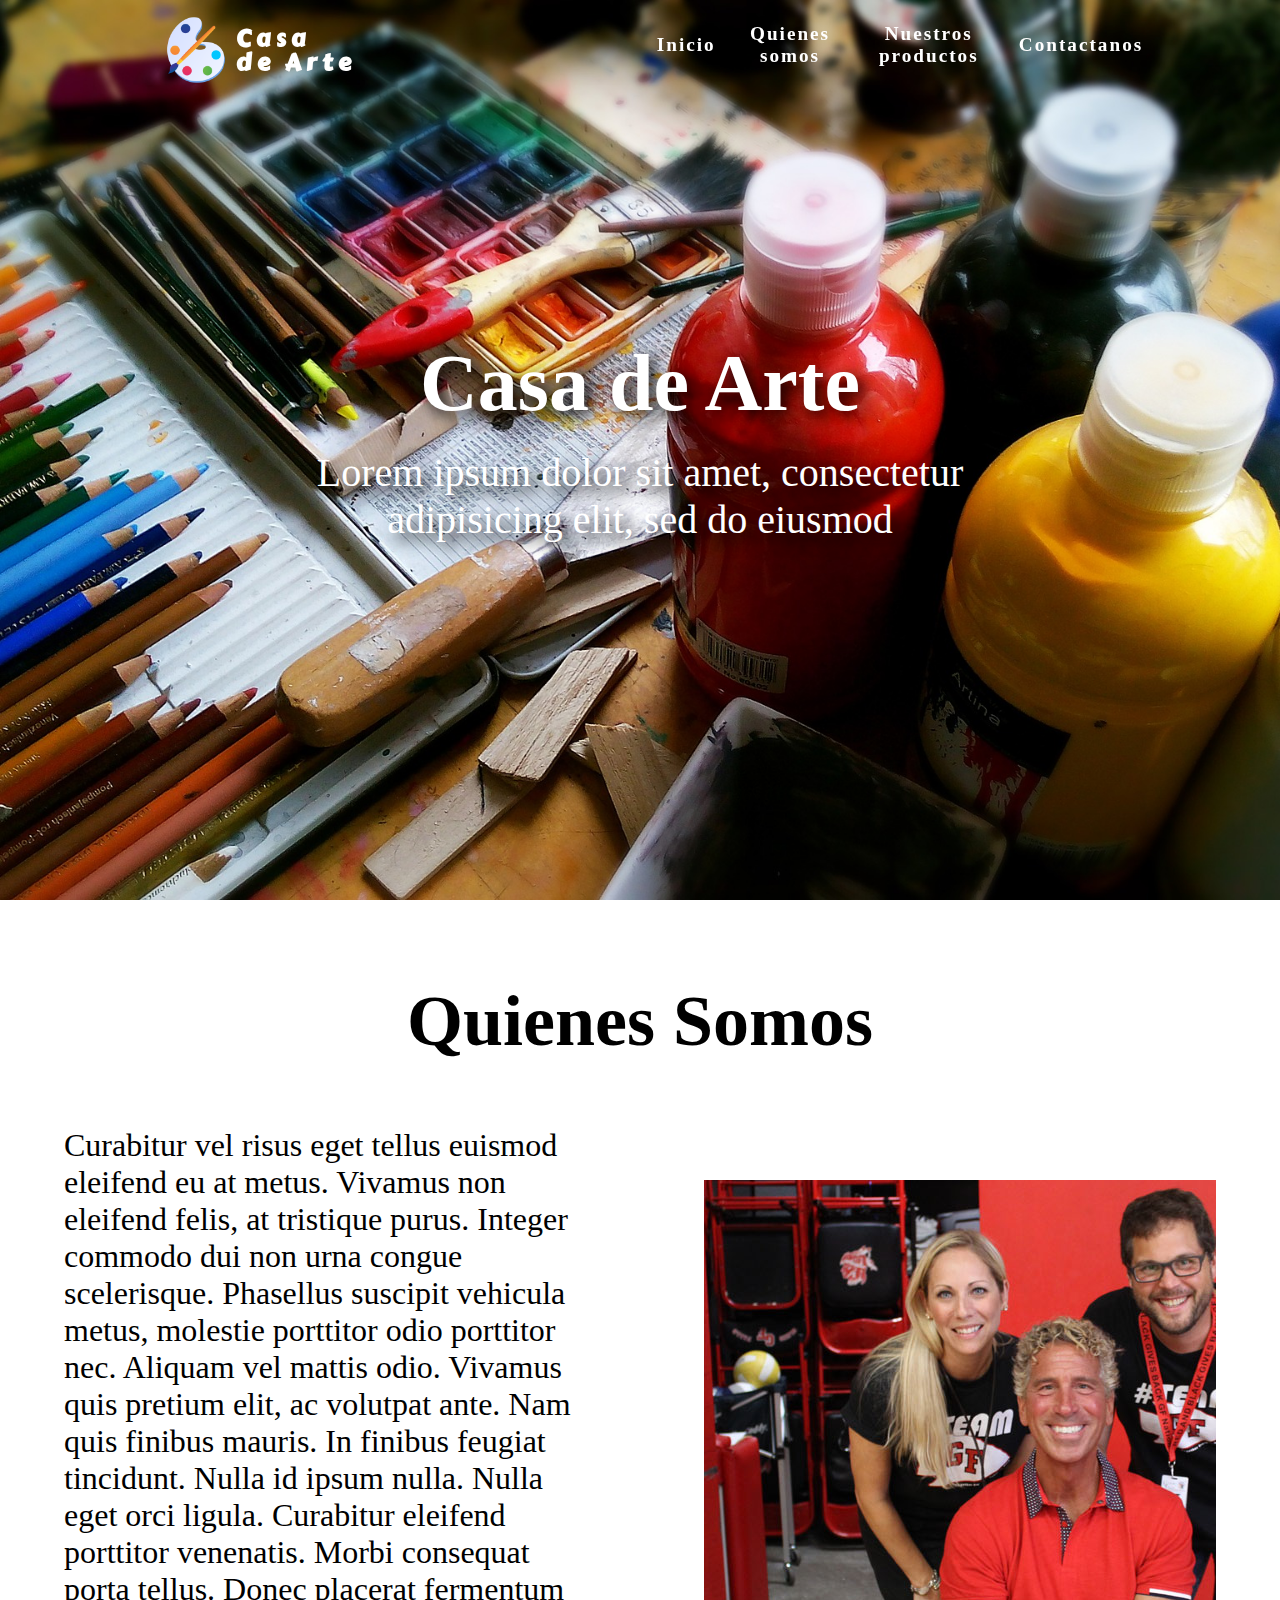
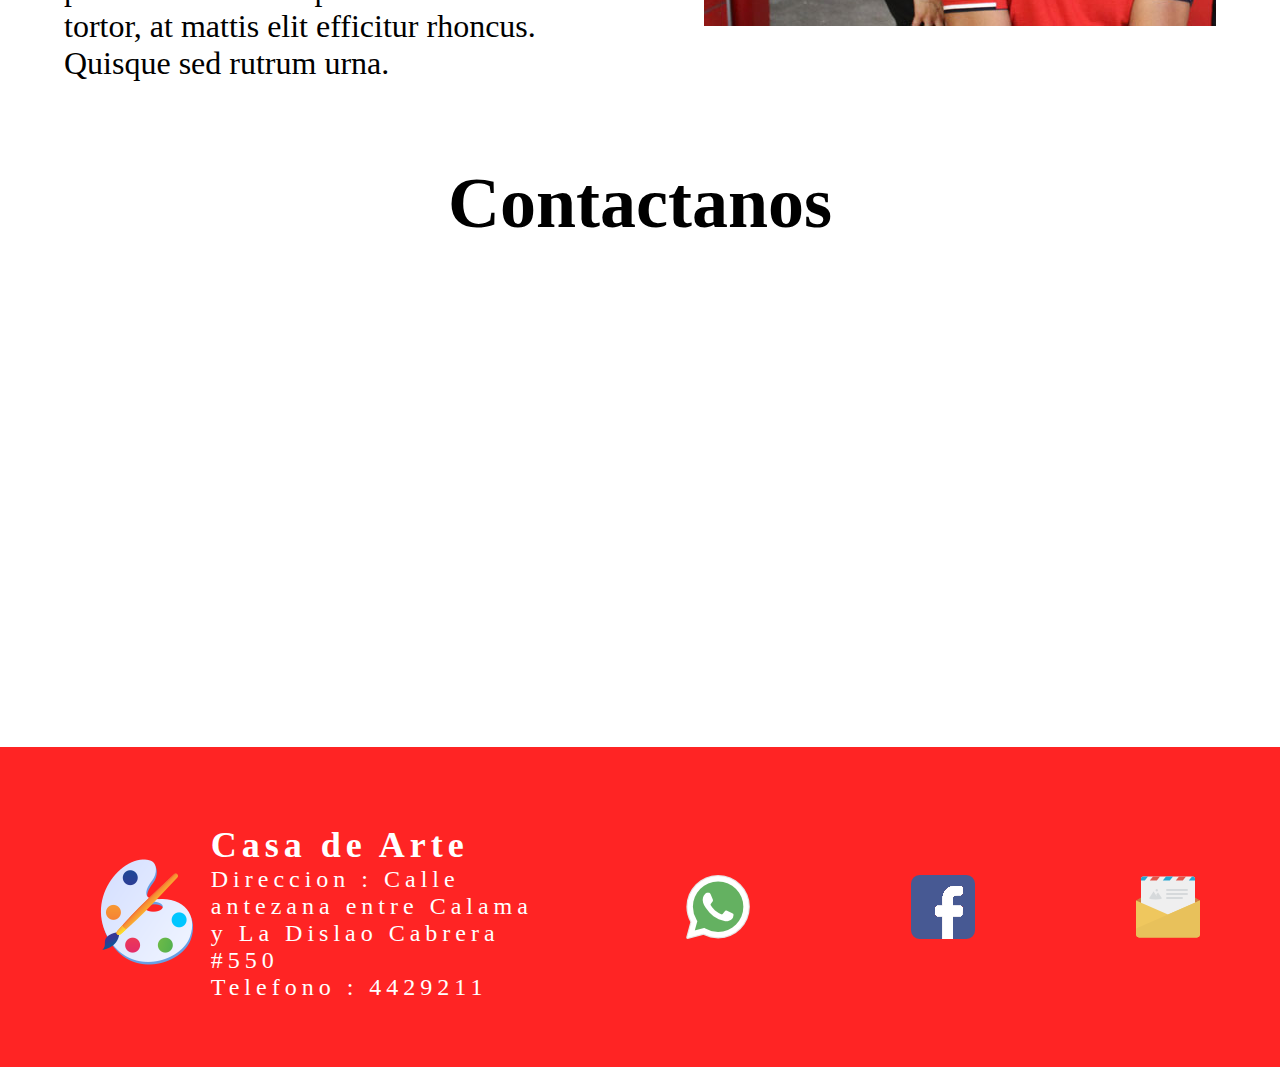
==== index.html @ deaa5f7b "primer commit" ====
<!DOCTYPE html>
	<html>
	<head>
		<meta charset="utf-8">
		<title>Casa de Arte</title>
		<link rel="stylesheet" type="text/css" href="css/estilos.css">
		<link href="https://fonts.googleapis.com/css?family=Carter+One|Merienda+One&display=swap" rel="stylesheet">

		<meta name="viewport" content="width=device-width, user-scalable=no">
	</head>
	<body>
		<header>
			<div class="menu">
				<div class="logo">
					<img src="imagenes/logo.png">
					<h2>Casa<br>de Arte</h2>
				</div>	
				<ul class="nav-links">
					<li><a href="#inicio">Inicio</a></li>
					<li><a href="#quienes">Quienes somos</a></li>
					<li><a href="productos2.php">Nuestros productos</a></li>
					<li><a href="#contacto">Contactanos</a></li>
				</ul>
				<div class="burger">
					<div class="linea1"></div>
					<div class="linea2"></div>
					<div class="linea3"></div>
				</div>
			</div>
			<div class="contenedor" id="inicio">
				<div class="titulo">
					<h1>Casa de Arte</h1>
					<p>
						Lorem ipsum dolor sit amet, consectetur adipisicing elit, sed do eiusmod
					</p>
				</div>
			</div>
		</header>
		<main>
			<section class="quienes" id="quienes">
				<div class="titulo">
					<h2>Quienes Somos</h2>
				</div>
				<div class="contenedor">
					<div class="texto">
						<p>
							Curabitur vel risus eget tellus euismod eleifend eu at metus. Vivamus non eleifend felis, at tristique purus. Integer commodo dui non urna congue scelerisque. Phasellus suscipit vehicula metus, molestie porttitor odio porttitor nec. Aliquam vel mattis odio. Vivamus quis pretium elit, ac volutpat ante. Nam quis finibus mauris. In finibus feugiat tincidunt.

							Nulla id ipsum nulla. Nulla eget orci ligula. Curabitur eleifend porttitor venenatis. Morbi consequat porta tellus. Donec placerat fermentum tortor, at mattis elit efficitur rhoncus. Quisque sed rutrum urna.
						</p>
					</div>
					
					<div class="contenedor-imagen">
						<img src="imagenes/personal.jpg">
					</div>
				</div>
				
			</section>
			<section class="contacto" id="contacto">
				<div class="titulo">
					<h2>Contactanos</h2>
				</div>
				<iframe src="https://www.google.com/maps/embed?pb=!1m14!1m12!1m3!1d1295.2838510339052!2d-66.15422005354164!3d-17.390333885332655!2m3!1f0!2f0!3f0!3m2!1i1024!2i768!4f13.1!5e0!3m2!1ses-419!2sbo!4v1571237536234!5m2!1ses-419!2sbo" width="100%" height="450" frameborder="0" style="border:0;" allowfullscreen=""></iframe>
			</section>
		</main>
		<footer>
			<div class="contenedor">
				<div class="logo">
					<img src="imagenes/logo.png" size="60x60">
					<div class="descripcion">
						<h2>Casa de Arte</h2>
						<p>Direccion : Calle antezana entre Calama y La Dislao Cabrera #550</p>
						<p>Telefono  : 4429211</p>
					</div>
					
				</div>
				<div class="redes-sociales">
					
					<a href=""><img src="imagenes/whatsapp.png"></a>
					<a href=""><img src="imagenes/facebook.png"></a>
					<a href=""><img src="imagenes/carta.png"></a>
					
				</div>
			</div>
		</footer>
		
		<script src="https://ajax.googleapis.com/ajax/libs/jquery/3.4.1/jquery.min.js"></script>
		<script type="text/javascript" src="js/burger.js"></script> 

		<script type="text/javascript" src="js/menu.js"></script>
	</body>
	</html>
---- css/estilos.css ----
*{
	margin: 0;
	padding: 0;
	box-sizing: border-box;
	/*font-family: 'Arimo', sans-serif;*/
	scroll-behavior: smooth;
	font-family: 'Merienda One', cursive;
}

header{
	background: url(../imagenes/portada.jpg);
	width: 100%;
	height: 100vh;
	background-size: cover;
	background-position: center;
}

.menu{
	position: fixed;
	width: 100%;
	min-height: 8vh;
	display: flex;
	align-items: center;
	justify-content: space-around;
	transition: 1s;
	color: white;
	z-index: 999;
}

.logo{
	/*width: 30%;*/
	display: flex;

	letter-spacing: 5px;
	font-size: 20px;
	justify-content: space-around;
	align-items: center;
	margin-top: 10px;
	margin-left: 2rem;
}

.menu .logo .menu-icono{
	display: none;
}

.menu .logo h2{
	font-size: 1.5rem;
	font-family: 'Carter One';
	line-height: 100%;
	width: 8rem;
}

.menu .logo img{
	display: block;
	max-width: 80px;
	max-height: 80px;
}

.nav-links{
	width: 40%;
	transition: 1s;
	margin-left: 2rem;
	display: flex;
	justify-content: space-around;
	letter-spacing: 2px;
	list-style: none;
	text-align: center;
	align-items: center;
}

.nav-links li{
	/*display: inline-block;*/
	font-family: 'Merienda One', cursive;
	padding: 0.8rem;
	font-size: 1.2rem;
	transition: .5s;

}

.nav-links li a{
	text-decoration: none;
	color: white;
	font-weight: bold;
}


.nav-links li:hover{
	transition: .5s;
	/*padding: 10px 20px 10px 20px;
	background: wheat;*/
	border: 0 solid white;
	transform: scale(1.2);
}

.burger{
	display: none;
}

.burger div{
	width: 35px;
	height: 5px;
	background-color: white;
	margin: 5px;
	border-radius: 1px;
	transition: all 0.3s ease;
}

header .contenedor{
	display: flex;
	height: 100vh;
	width: 100%;
}

header .contenedor .titulo{
	margin: auto;
	font-size: 2.5rem;
	color: white;
	width: 60%;
}

header .contenedor .titulo h1{
	position: relative;
	text-align: center;
	text-shadow:5px 5px 15px black;
	bottom: 20px;
}

header .contenedor .titulo p{
	text-align: center;
	text-shadow:8px 8px 15px black;
}

.quienes{
	padding-top: 5rem;
	justify-content: center;
}

.quienes .titulo{
	text-align: center;
	font-size: 3rem;
}

.quienes .contenedor{
	margin-top: 4rem;
	width: 100%;
	display: flex;
	justify-content: space-around;
	align-items: center;
	
}

.quienes .contenedor .texto{
	margin: auto;
	width: 40%;
	font-size: 2rem;
}

.quienes .contenedor .contenedor-imagen{
	width: 40%;
	margin: auto;
	overflow: hidden;
}

.contacto{
	padding-top: 5rem;
	justify-content: center;
}

.contacto .titulo{
	text-align: center;
	font-size: 3rem;
	margin-bottom: 3rem;
}

footer{
	height: 20rem;
}

footer .contenedor{
	display: flex;
	background: rgb(255,36,36);
	justify-content: space-around;
	height: 100%;
	color: white;
}

footer .contenedor .logo{
	display: flex;
	justify-content: center;
	align-items: center;
}

footer .contenedor .logo .descripcion{
	width: 60%;
	font-size: 1.5rem;
}

footer .contenedor .redes-sociales{
	width: 100%;
	display: flex;
	justify-content: space-around;
	align-items: center;
}

footer .contenedor .redes-sociales img{
	display: block;
	max-width: 80px;
	max-height: 80px;

}

@media (max-width: 800px) {

	.menu{
		height: 8vh;
	}
	.menu .logo .menu-icono{
		display: block;
		float: right;
		width: 24px;
		height: 24px;
		margin: 0px 100px 0 0;
	}

	.nav-links{
		position: absolute;
		right: 0px;
		height: 92vh;
		top: 8vh;
		background-color: rgba(200,40,40, .97);
		display: flex;
		align-items: center;
		width: 50%;
		transform: translateX(100%);
		transition: transform 0.5s ease-in;

		display: flex;
		flex-direction: column;
		align-items: center;
	}

	.nav-links li{
		opacity: 0;
	}

	.burger{
		display: block;
		cursor: pointer;
	}

	header .contenedor .titulo{
		margin: auto;
		font-size: 1.8rem;
		color: white;
		width: 80%;
	}

	.quienes{
		padding-top: 3rem;
		justify-content: center;
	}

	.quienes .titulo{
		text-align: center;
		font-size: 1.8rem;
	}

	.quienes .contenedor{
		margin-top: 3rem;
		width: 100%;
		flex-direction: column;
		justify-content: space-around;
		align-items: center;
		
	}

	.quienes .contenedor .texto{
		margin: auto;
		width: 80%;
		font-size: 2rem;
		margin-bottom: 2rem;

	}

	.quienes .contenedor .contenedor-imagen{
		width: 100%;
		margin-top: 1.5rem;
		margin: auto;
		overflow: hidden;
	}

	.contacto{
		padding-top: 3rem;
		justify-content: center;
	}

	.contacto .titulo{
		text-align: center;
		font-size: 1.8rem;
		margin-bottom: 3rem;
	}

	footer .contenedor{
	flex-direction: column;
	text-align: center;
	}

	footer .contenedor .redes-sociales{
		margin-top: 2rem;
	}

}

.nav-active{
	transform: translateX(0%);
}

@keyframes menufade{
	from{
		opacity: 0;
		transform: translateX(50px);
	}
	to{
		opacity: 1;
		transform: translateX(0px);
	}
}

.rotar .linea1{
	transform: rotate(-45deg) translate(-5px, 8px);
}
.rotar .linea2{
	opacity: 0;
}
.rotar .linea3{
	transform: rotate(45deg) translate(-5px, -8px);
}
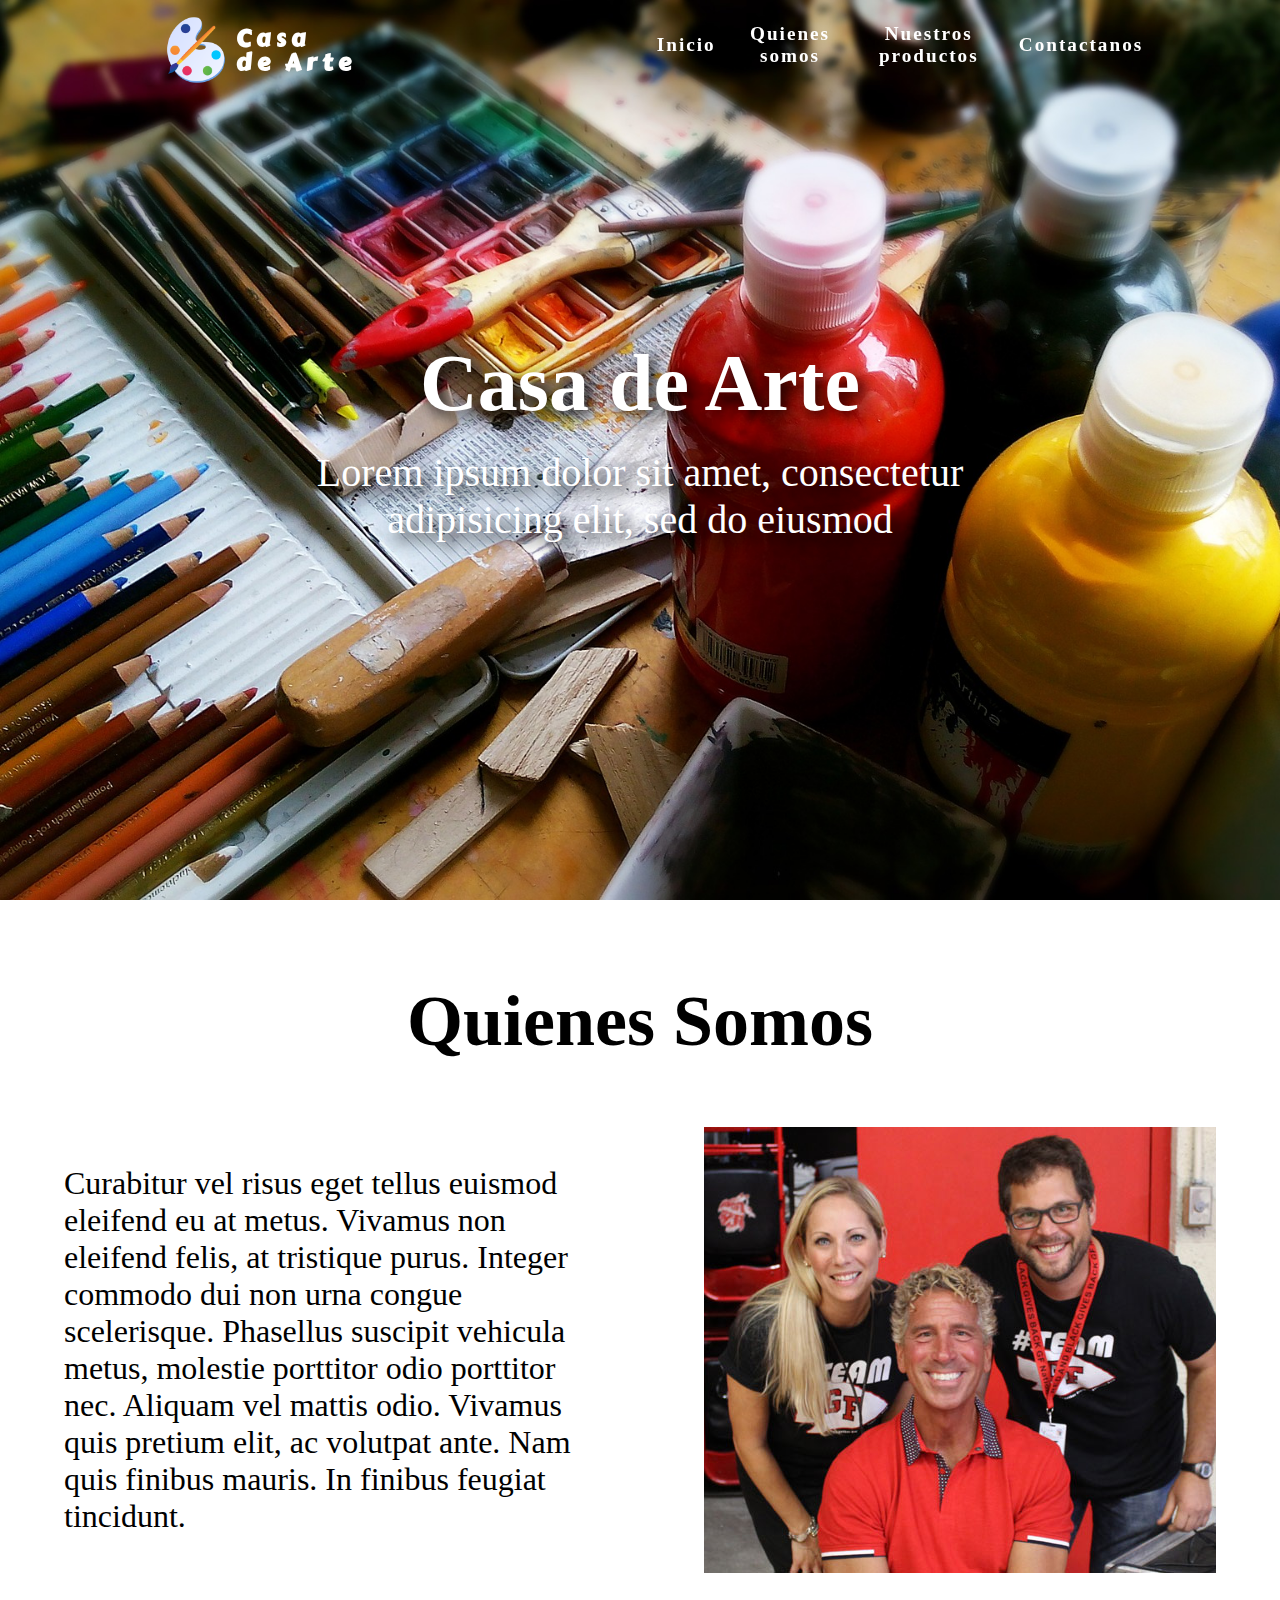
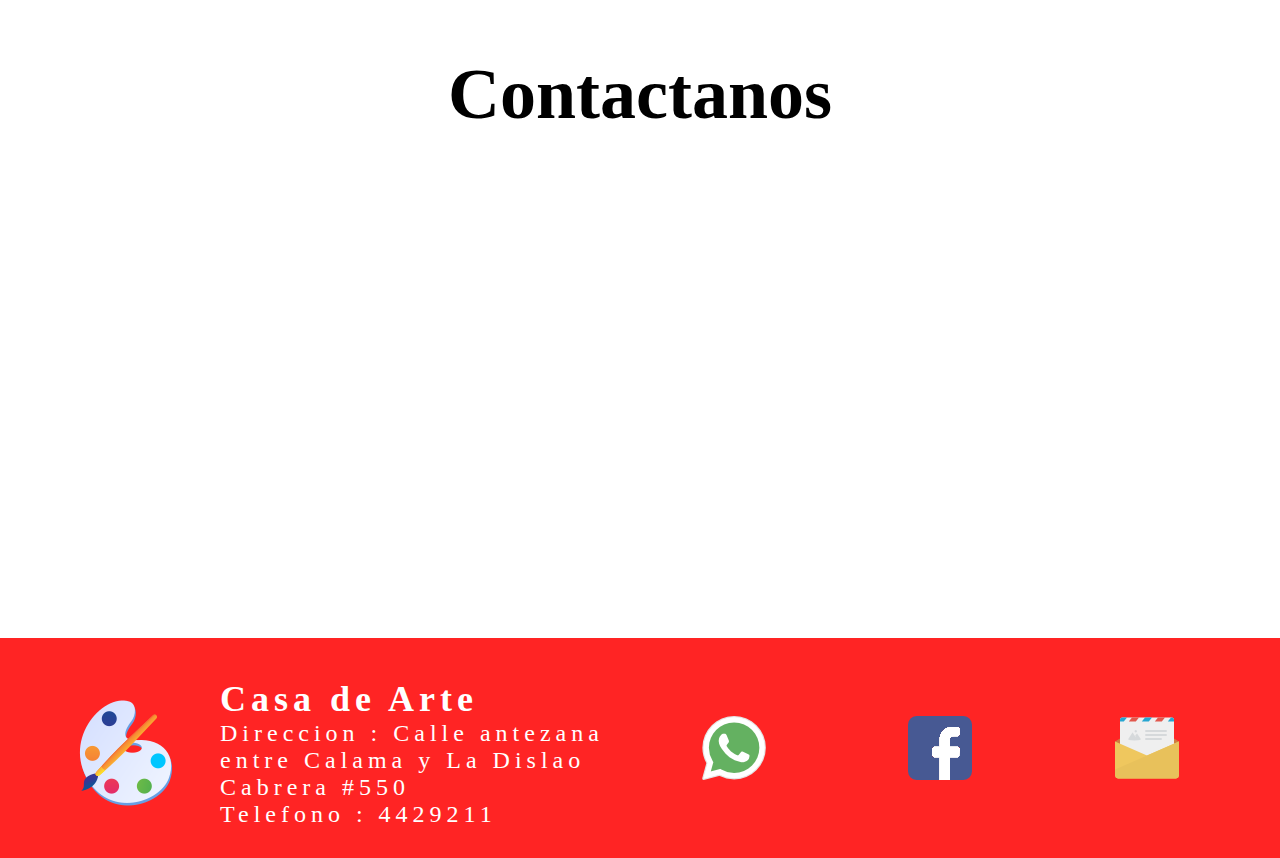
==== commit 19dc499f: "cambios 17/4/2020" ====
--- a/index.html
+++ b/index.html
@@ -45,8 +45,6 @@
 					<div class="texto">
 						<p>
 							Curabitur vel risus eget tellus euismod eleifend eu at metus. Vivamus non eleifend felis, at tristique purus. Integer commodo dui non urna congue scelerisque. Phasellus suscipit vehicula metus, molestie porttitor odio porttitor nec. Aliquam vel mattis odio. Vivamus quis pretium elit, ac volutpat ante. Nam quis finibus mauris. In finibus feugiat tincidunt.
-
-							Nulla id ipsum nulla. Nulla eget orci ligula. Curabitur eleifend porttitor venenatis. Morbi consequat porta tellus. Donec placerat fermentum tortor, at mattis elit efficitur rhoncus. Quisque sed rutrum urna.
 						</p>
 					</div>
 					
--- a/css/estilos.css
+++ b/css/estilos.css
@@ -156,9 +156,15 @@
 }
 
 .quienes .contenedor .contenedor-imagen{
+	display: flex;
 	width: 40%;
 	margin: auto;
 	overflow: hidden;
+	justify-content: center;
+}
+
+.contenedor-imagen img{
+	max-height: 100%;
 }
 
 .contacto{
@@ -173,7 +179,7 @@
 }
 
 footer{
-	height: 20rem;
+	
 }
 
 footer .contenedor{
@@ -182,6 +188,7 @@
 	justify-content: space-around;
 	height: 100%;
 	color: white;
+	padding: 30px;
 }
 
 footer .contenedor .logo{
@@ -191,8 +198,8 @@
 }
 
 footer .contenedor .logo .descripcion{
-	width: 60%;
 	font-size: 1.5rem;
+	margin-left: 30px;
 }
 
 footer .contenedor .redes-sociales{
@@ -200,6 +207,7 @@
 	display: flex;
 	justify-content: space-around;
 	align-items: center;
+	margin: auton;
 }
 
 footer .contenedor .redes-sociales img{
